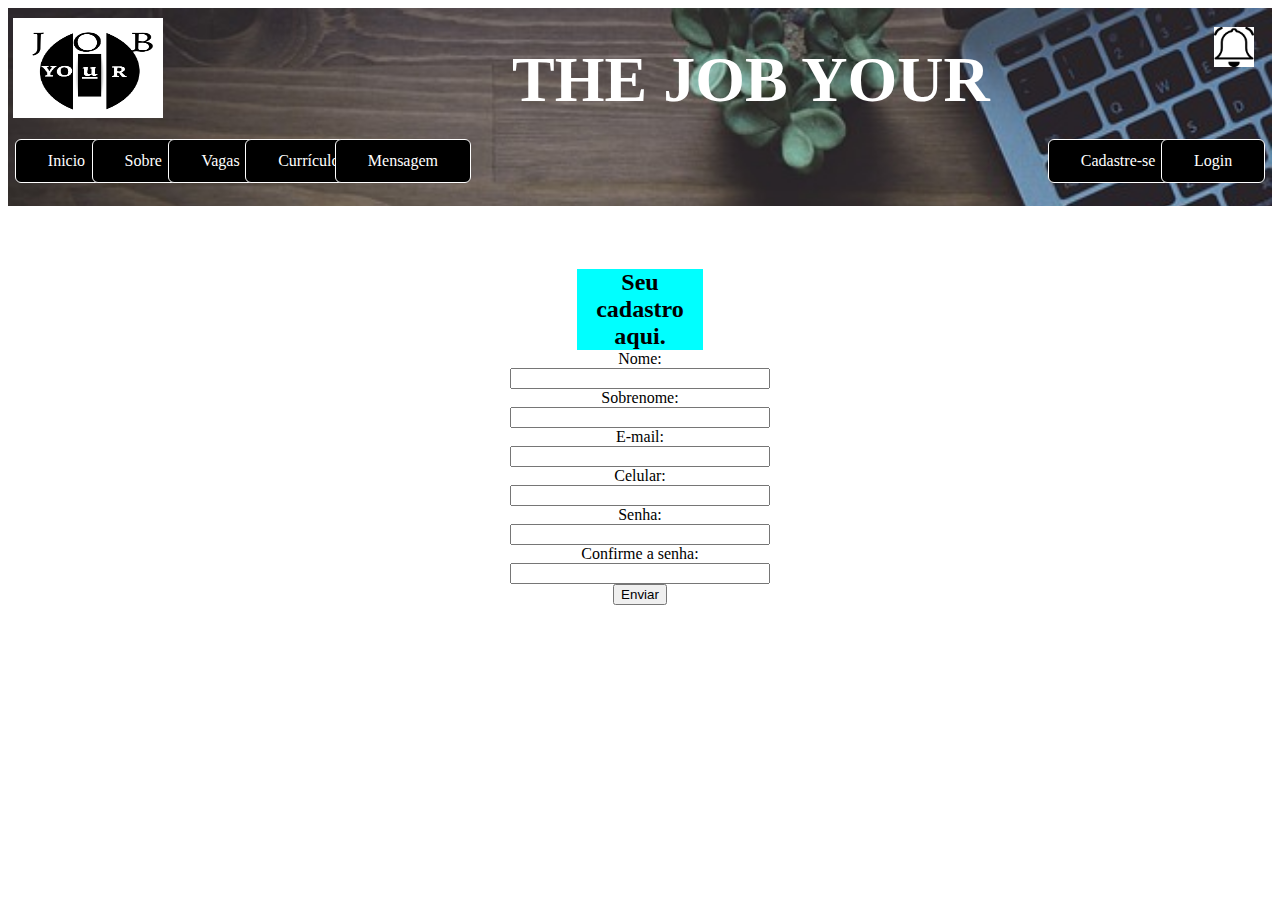
==== cadastro.html @ ce4032ab "Add files via upload" ====
<!DOCTYPE html>
<html lang="en">
<head>
    <meta charset="UTF-8">
    <meta http-equiv="X-UA-Compatible" content="IE=edge">
    <meta name="viewport" content="width=device-width, initial-scale=1.0">
    <title>Document</title>
    <link rel="stylesheet" href="css/cadastro.css">
    <script>
        function enviar(){
          var nome, sobrenome, e_mail, celular, senha01, senha02;
          nome = document.getElementById("input_name").value;   
          sobrenome = document.getElementById("input_sobrename").value;
          e_mail = document.getElementById("input_e-mail").value;   
          celular = document.getElementById("input_cell").value;        
          senha01 = document.getElementById("input_senha").value;
          senha02 = document.getElementById("input_senha2").value;      
          if( nome == "" || sobrenome == "" || e_mail=="" || celular == "" || sobrenome == "" || senha01 == "" || senha02 =="")
          {
            alert("Por favor, preencha todos os campos!");
            // alert("Digite uma senha, os campos senhas não podem ser vazio!");
          }
          else if (senha01 != senha02){
            alert("As senhas digitadas não são iguais");        
          }else{
                alert("Formulário enviado, parabéns você tem um cadastro!");
                alert("Faça o login.");
            }
    
        }//fim da função
      </script>
      <header>
        <img class="logo" src="imagens/logo.png" alt="logo empresa" width="150px" height="100px">
        <a href="cadastro.html"><img class="noti" src="imagens/notificação.png" alt="noti" width="40px" height="40px" ></a>
        <br><br><br>
        <h1 class="t1"> THE JOB YOUR</h1>
        <br><br>
        <br><br><br>
        <br><br><br>
        <a class="button button1" href="./index.html" target="_blank">Inicio</a>
        <a class="button button2" href="sobre.html" target="_blank">Sobre</a>
        <a class="button button3" href="vagas.html" target="_blank">Vagas</a>
        <a class="button button4" href="curriculo.html" target="_blank">Currículo</a>
        <a class="button button5" href="mensagem.html" target="_blank">Mensagem</a>
        <a class="button button6" href="./cadastro.html" target="_blank">Cadastre-se</a>
        <a class="button button7" href="./login.html" target="_blank">Login</a>
    </header>
<body>
    <section>
        <h2>Seu cadastro aqui.</h1>
        <label for="text">Nome:</label>
            <br>
                <input type="text" id="input_name" name="nome:" required>
            <br>
        <label for="text">Sobrenome:</label>
            <br>
                <input type="text" id="input_sobrename" name="Sobrenome:" required>
            <br>
        <label for="text">E-mail:</label> 
            <br>
                <input type="text" id="input_e-mail" name="e-mail:" required>
            <br> 
        <label for="number">Celular:</label> 
            <br>
                <input type="number" id="input_cell" name="celular:" required>
            <br>
        <label for="number">Senha:</label> 
            <br>
                <input type="number" id="input_senha" name="senha:" required>
            <br>
        <label for="number">Confirme a senha:</label> 
            <br>
                <input type="password" id="input_senha2" name="confirme a senha:" required>
            <br>       
            <button type="enviar" onclick="enviar()">Enviar</button> 
    </section>
</body>
</html>
---- css/cadastro.css ----
header{
    background-image: url("../imagens/header.jpg");
    background-size: cover;
    background-repeat: no-repeat;
    color: white;
}
.noti{
    position: absolute;
    top: 3%;
   right: 2%;
}
.logo{
    position: absolute;
    top: 2%;
    left: 1%;
}
.t1{
    position: absolute;
    top: 0%;
    left: 40%;
    font-size: 4em;
}
.button{
    background-color: #000000; /* black */
    border: solid 1px rgb(255, 255, 255);
    color: white;
    padding: 12px 32px;
    text-align: center;
    text-decoration: none;
    display: inline-block;
    font-size: 16px;
    margin: 4px 2px;
    transition-duration: 0.4s;
    cursor: pointer;
    border-radius: 6px;
}
.button:hover{
    background-color:white;
    color: black;
    border: solid 2px  #8aafff;
}
.button1{
    position: absolute;
    left: 1%;
    top: 15%;
}
.button2{
    position: absolute;
   left: 7%;
   top: 15%;
}
.button3{
    position: absolute;
    left: 13%;
    top: 15%;
}
.button4{
    position: absolute;
    left: 19%;
    top: 15%;
}
.button5{
    position: absolute;
    left: 26%;
    top: 15%;
}
.button6{
    position: absolute;
    right: 7%;
    top: 15%;
}
.button7{
    position: absolute;
    right: 1%;
    top: 15%;
}
section{
    text-align: center;
    margin-top: 5%;
    
}
h2{
    margin: auto;
    background-color: aqua;
    width: 10%;
}
input{
    width: 20%;
}
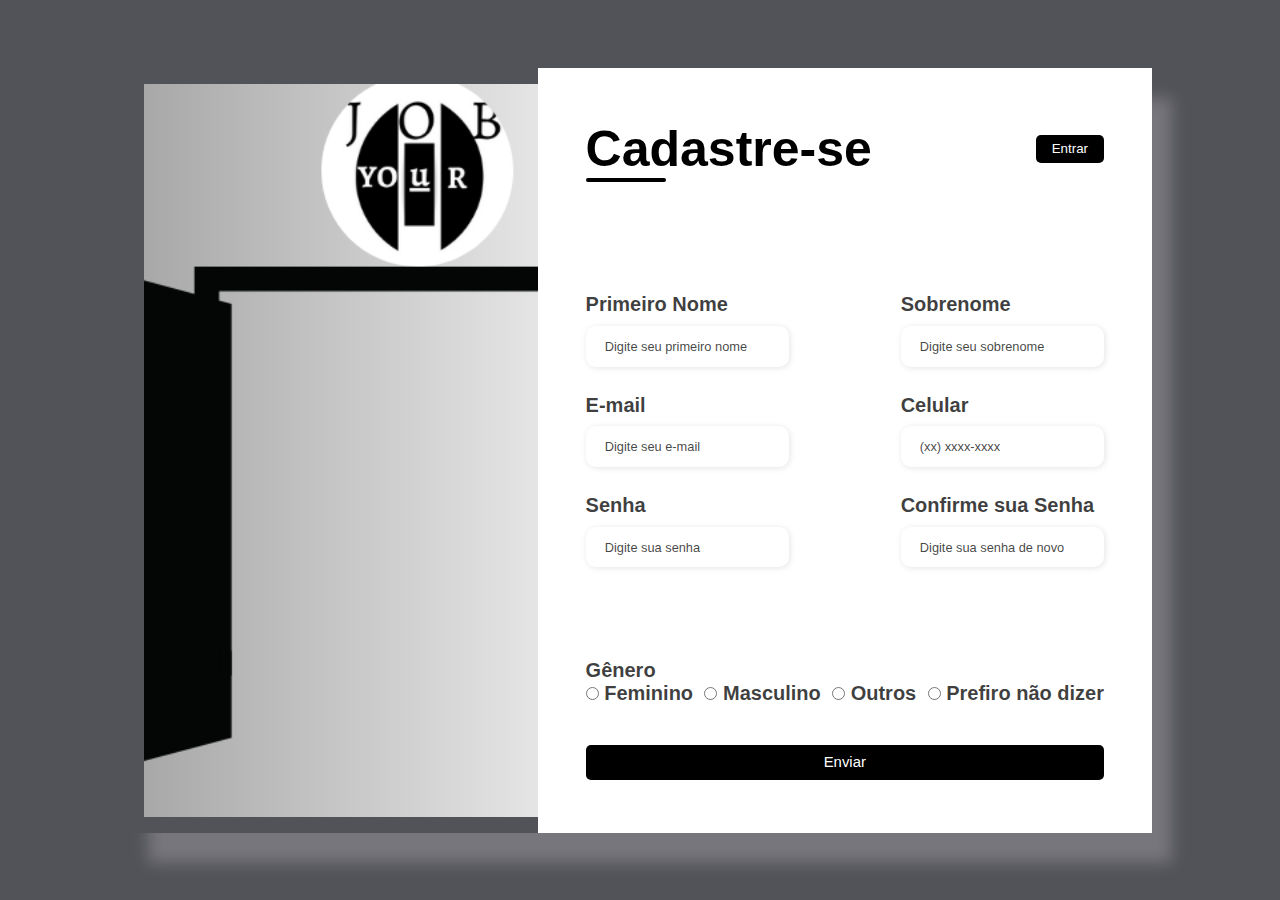
==== commit 49711960: "Add files via upload" ====
--- a/cadastro.html
+++ b/cadastro.html
@@ -1,78 +1,97 @@
 <!DOCTYPE html>
-<html lang="en">
+<html lang="pt-br">
+
 <head>
     <meta charset="UTF-8">
     <meta http-equiv="X-UA-Compatible" content="IE=edge">
     <meta name="viewport" content="width=device-width, initial-scale=1.0">
-    <title>Document</title>
     <link rel="stylesheet" href="css/cadastro.css">
-    <script>
-        function enviar(){
-          var nome, sobrenome, e_mail, celular, senha01, senha02;
-          nome = document.getElementById("input_name").value;   
-          sobrenome = document.getElementById("input_sobrename").value;
-          e_mail = document.getElementById("input_e-mail").value;   
-          celular = document.getElementById("input_cell").value;        
-          senha01 = document.getElementById("input_senha").value;
-          senha02 = document.getElementById("input_senha2").value;      
-          if( nome == "" || sobrenome == "" || e_mail=="" || celular == "" || sobrenome == "" || senha01 == "" || senha02 =="")
-          {
-            alert("Por favor, preencha todos os campos!");
-            // alert("Digite uma senha, os campos senhas não podem ser vazio!");
-          }
-          else if (senha01 != senha02){
-            alert("As senhas digitadas não são iguais");        
-          }else{
-                alert("Formulário enviado, parabéns você tem um cadastro!");
-                alert("Faça o login.");
-            }
-    
-        }//fim da função
-      </script>
-      <header>
-        <img class="logo" src="imagens/logo.png" alt="logo empresa" width="150px" height="100px">
-        <a href="cadastro.html"><img class="noti" src="imagens/notificação.png" alt="noti" width="40px" height="40px" ></a>
-        <br><br><br>
-        <h1 class="t1"> THE JOB YOUR</h1>
-        <br><br>
-        <br><br><br>
-        <br><br><br>
-        <a class="button button1" href="./index.html" target="_blank">Inicio</a>
-        <a class="button button2" href="sobre.html" target="_blank">Sobre</a>
-        <a class="button button3" href="vagas.html" target="_blank">Vagas</a>
-        <a class="button button4" href="curriculo.html" target="_blank">Currículo</a>
-        <a class="button button5" href="mensagem.html" target="_blank">Mensagem</a>
-        <a class="button button6" href="./cadastro.html" target="_blank">Cadastre-se</a>
-        <a class="button button7" href="./login.html" target="_blank">Login</a>
-    </header>
+    <title>Formulário</title>
+</head>
+
 <body>
-    <section>
-        <h2>Seu cadastro aqui.</h1>
-        <label for="text">Nome:</label>
-            <br>
-                <input type="text" id="input_name" name="nome:" required>
-            <br>
-        <label for="text">Sobrenome:</label>
-            <br>
-                <input type="text" id="input_sobrename" name="Sobrenome:" required>
-            <br>
-        <label for="text">E-mail:</label> 
-            <br>
-                <input type="text" id="input_e-mail" name="e-mail:" required>
-            <br> 
-        <label for="number">Celular:</label> 
-            <br>
-                <input type="number" id="input_cell" name="celular:" required>
-            <br>
-        <label for="number">Senha:</label> 
-            <br>
-                <input type="number" id="input_senha" name="senha:" required>
-            <br>
-        <label for="number">Confirme a senha:</label> 
-            <br>
-                <input type="password" id="input_senha2" name="confirme a senha:" required>
-            <br>       
-            <button type="enviar" onclick="enviar()">Enviar</button> 
-    </section>
+    <div class="tudo">
+        <div class="image_login">
+            <img src="imagens/cadastro.png" alt="">
+        </div>
+        <div class="form">
+            <form action="#">
+                <div class="form-header">
+                    <div class="title">
+                        <h1>Cadastre-se</h1>
+                    </div>
+                    <div class="login-button">
+                        <button><a href="login.html">Entrar</a></button>
+                    </div>
+                </div>
+
+                <div class="input-group">
+                    <div class="input-box">
+                        <label for="firstname">Primeiro Nome</label>
+                        <input id="input_name" type="text" name="input_name" placeholder="Digite seu primeiro nome" required>
+                    </div>
+
+                    <div class="input-box">
+                        <label for="lastname">Sobrenome</label>
+                        <input id="input_sobrename" type="text" name="input_sobrename" placeholder="Digite seu sobrenome" required>
+                    </div>
+                    <div class="input-box">
+                        <label for="email">E-mail</label>
+                        <input id="input_email" type="email" name="input_email" placeholder="Digite seu e-mail" required>
+                    </div>
+
+                    <div class="input-box">
+                        <label for="number">Celular</label>
+                        <input id="input_cell" type="tel" name="input_cell" placeholder="(xx) xxxx-xxxx" required>
+                    </div>
+
+                    <div class="input-box">
+                        <label for="password">Senha</label>
+                        <input id="input_senha1" type="password" name="input_senha1" placeholder="Digite sua senha" required>
+                    </div>
+
+
+                    <div class="input-box">
+                        <label for="confirmPassword">Confirme sua Senha</label>
+                        <input id="input_senha2" type="password" name="input_senha2" placeholder="Digite sua senha de novo" required>
+                    </div>
+
+                </div>
+
+                <div class="gender-inputs">
+                    <div class="gender-title">
+                        <h6>Gênero</h6>
+                    </div>
+
+                    <div class="gender-group">
+                        <div class="gender-input">
+                            <input id="female" type="radio" name="gender">
+                            <label for="female">Feminino</label>
+                        </div>
+
+                        <div class="gender-input">
+                            <input id="male" type="radio" name="gender">
+                            <label for="male">Masculino</label>
+                        </div>
+
+                        <div class="gender-input">
+                            <input id="others" type="radio" name="gender">
+                            <label for="others">Outros</label>
+                        </div>
+
+                        <div class="gender-input">
+                            <input id="none" type="radio" name="gender">
+                            <label for="none">Prefiro não dizer</label>
+                        </div>
+                    </div>
+                </div>
+
+                <div class="continue-button">
+                    <button type="button" onclick="enviar()"><a href="#">Enviar</a> </button>
+                </div>
+            </form>
+        </div>
+    </div>
+
 </body>
 </html>--- a/css/cadastro.css
+++ b/css/cadastro.css
@@ -1,89 +1,213 @@
-header{
-    background-image: url("../imagens/header.jpg");
-    background-size: cover;
-    background-repeat: no-repeat;
-    color: white;
-}
-.noti{
+* {
+    padding: 0;
+    margin: 0;
+    box-sizing: border-box;
+    font-family: sans-serif;
+}
+
+body {
+    width: 100%;
+    height: 100vh;
+    display: flex;
+    justify-content: center;
+    align-items: center;
+    background: rgb(82, 82, 89);
+}
+.tudo {
+    width: 80%;
+    height: 85%;
+    display: flex;
+    box-shadow: 20px 30px 15px rgba(255, 255, 255, 0.212);
+}
+.image_login{
+    width: 40%;
+    display: flex;
+    
+    padding: 1rem;
+}
+
+.form-image img {
+    width: 31rem;
+}
+
+.form {
+    width: 90%;
+    display: flex;
+    flex-direction: column;
+    justify-content: center;
+    align-items: center;
+    background-color: #ffffff;
+    padding: 3rem;
+}
+
+.form-header {
+    margin-bottom: 10%;
+    font-size: 25px;
+    display: flex;
+    justify-content: space-between;
+}
+
+.login-button {
+    display: flex;
+    align-items: center;
+}
+
+.login-button button {
+    border: none;
+    background-color: #000000;
+    padding: 0.4rem 1rem;
+    border-radius: 5px;
+    cursor: pointer;
+}
+
+.login-button button:hover {
+    background-color: #6c63ff;
+    color: rgb(255, 255, 255);
+    
+}
+
+.login-button button a {
+    text-decoration: none;
+    font-weight: 500;
+    color: #ffffff;
+}
+
+
+.form-header h1::after {
+    content: '';
+    display: block;
+    width: 5rem;
+    height: 0.3rem;
+    background-color: #000000;
+    margin: 0 auto;
     position: absolute;
-    top: 3%;
-   right: 2%;
-}
-.logo{
-    position: absolute;
-    top: 2%;
-    left: 1%;
-}
-.t1{
-    position: absolute;
-    top: 0%;
-    left: 40%;
-    font-size: 4em;
-}
-.button{
-    background-color: #000000; /* black */
-    border: solid 1px rgb(255, 255, 255);
-    color: white;
-    padding: 12px 32px;
-    text-align: center;
+    border-radius: 10px;
+}
+
+.input-group {
+    display: flex;
+    flex-wrap: wrap;
+    justify-content: space-between;
+    
+    padding: 4rem 0;
+}
+
+.input-box {
+    display: flex;
+    flex-direction: column;
+    margin-bottom: 1.1rem;
+}
+
+.input-box input {
+    margin: 0.6rem 0;
+    padding: 0.8rem 1.2rem;
+    border: none;
+    border-radius: 10px;
+    box-shadow: 1px 1px 6px #0000001c;
+    font-size: 0.8rem;
+}
+
+.input-box input:hover {
+    background-color: #484040ab;
+}
+
+.input-box input:focus-visible {
+    outline: 1px solid #6c63ff;
+}
+
+.input-box label,
+.gender-title h6 {
+    font-size: 0.75rem;
+    font-weight: 600;
+    color: #000000c0;
+    font-size: 20px;
+}
+
+.input-box input::placeholder {
+    color: #000000be;
+}
+
+.gender-group {
+    display: flex;
+    justify-content: space-between;
+    /* margin-top: 0.62rem;
+    padding: 0 .5rem;
+     */
+}
+
+.gender-input {
+    display: flex;
+    align-items: center;
+    font-size: 20px;
+}
+
+.gender-input input {
+    margin-right: 0.35rem;
+}
+
+.gender-input label {
+    font-size: 0.81rem;
+    font-weight: 600;
+    color: #000000c0;
+    font-size: 20px;
+}
+
+.continue-button button {
+    width: 100%;
+    margin-top: 2.5rem;
+    border: none;
+    background-color: black;
+    padding: 0.62rem;
+    border-radius: 5px;
+    cursor: pointer;
+}
+
+.continue-button button:hover {
+    background-color: #6c63ff;
+}
+
+.continue-button button a {
     text-decoration: none;
-    display: inline-block;
-    font-size: 16px;
-    margin: 4px 2px;
-    transition-duration: 0.4s;
-    cursor: pointer;
-    border-radius: 6px;
-}
-.button:hover{
-    background-color:white;
-    color: black;
-    border: solid 2px  #8aafff;
-}
-.button1{
-    position: absolute;
-    left: 1%;
-    top: 15%;
-}
-.button2{
-    position: absolute;
-   left: 7%;
-   top: 15%;
-}
-.button3{
-    position: absolute;
-    left: 13%;
-    top: 15%;
-}
-.button4{
-    position: absolute;
-    left: 19%;
-    top: 15%;
-}
-.button5{
-    position: absolute;
-    left: 26%;
-    top: 15%;
-}
-.button6{
-    position: absolute;
-    right: 7%;
-    top: 15%;
-}
-.button7{
-    position: absolute;
-    right: 1%;
-    top: 15%;
-}
-section{
-    text-align: center;
-    margin-top: 5%;
-    
-}
-h2{
-    margin: auto;
-    background-color: aqua;
-    width: 10%;
-}
-input{
-    width: 20%;
+    font-size: 0.93rem;
+    font-weight: 500;
+    color: #fff;
+}
+
+@media screen and (max-width: 1330px) {
+    .form-image {
+        display: none;
+    }
+    .container {
+        width: 50%;
+    }
+    .form {
+        width: 100%;
+    }
+}
+
+@media screen and (max-width: 1064px) {
+    .container {
+        width: 90%;
+        height: auto;
+    }
+    .input-group {
+        flex-direction: column;
+        z-index: 5;
+        padding-right: 5rem;
+        max-height: 10rem;
+        overflow-y: scroll;
+        flex-wrap: nowrap;
+    }
+    .gender-inputs {
+        margin-top: 2rem;
+    }
+    .gender-group {
+        flex-direction: column;
+    }
+    .gender-title h6 {
+        margin: 0;
+    }
+    .gender-input {
+        margin-top: 0.5rem;
+    }
 }